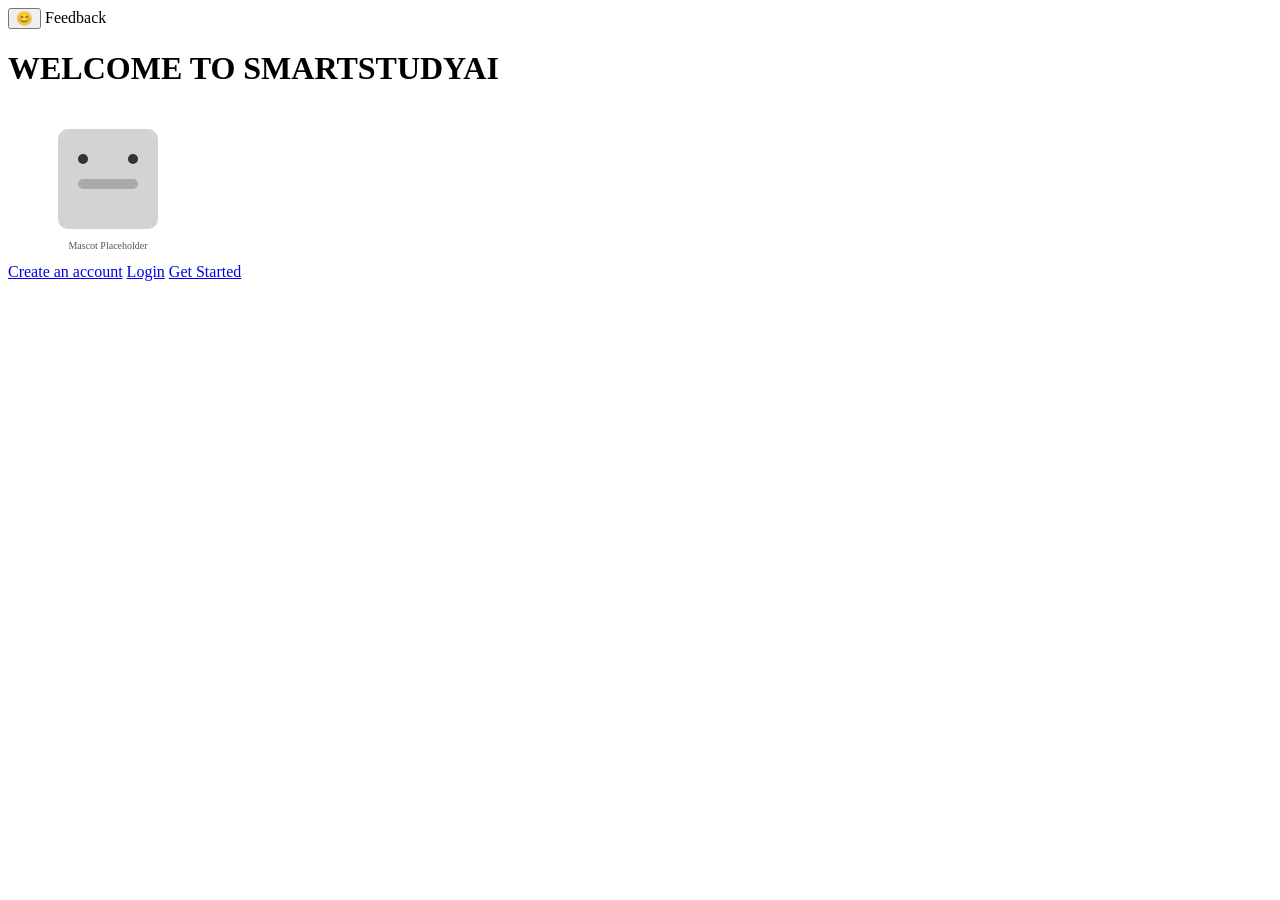
==== index.html @ 6554e06e "update" ====
<!DOCTYPE html>
<html lang="en">
  <head>
    <meta charset="UTF-8" />
    <meta name="viewport" content="width=device-width, initial-scale=1.0" />
    <title>Welcome - SmartStudyAI</title>
    <link rel="stylesheet" href="style.css" />
    <!-- Link to your CSS file -->
  </head>
  <body>
    <div class="container welcome-container">
      <header class="app-header">
        <!-- Optional: Add a logo or back button if needed on this specific screen -->
        <div class="feedback-button">
          <button type="button" aria-label="Feedback">😊</button>
          <span>Feedback</span>
        </div>
      </header>

      <main class="welcome-content">
        <h1>WELCOME TO SMARTSTUDYAI</h1>
        <div class="mascot-area">
          <!-- Placeholder for the robot mascot SVG or image -->
          <svg
            width="200"
            height="150"
            viewBox="0 0 200 150"
            fill="none"
            xmlns="http://www.w3.org/2000/svg"
          >
            <!-- Simplified representation of the mascot area -->
            <rect
              x="50"
              y="20"
              width="100"
              height="100"
              fill="#d3d3d3"
              rx="10"
            />
            <circle cx="75" cy="50" r="5" fill="#333" />
            <circle cx="125" cy="50" r="5" fill="#333" />
            <rect x="70" y="70" width="60" height="10" fill="#aaa" rx="5" />
            <text
              x="100"
              y="140"
              text-anchor="middle"
              font-size="10"
              fill="#555"
            >
              Mascot Placeholder
            </text>
          </svg>
        </div>
        <div class="action-buttons">
          <a href="register.html" class="btn btn-primary">Create an account</a>
          <a href="login.html" class="btn btn-secondary">Login</a>
          <a href="features.html" class="btn btn-tertiary">Get Started</a>
        </div>
      </main>
    </div>
  </body>
</html>
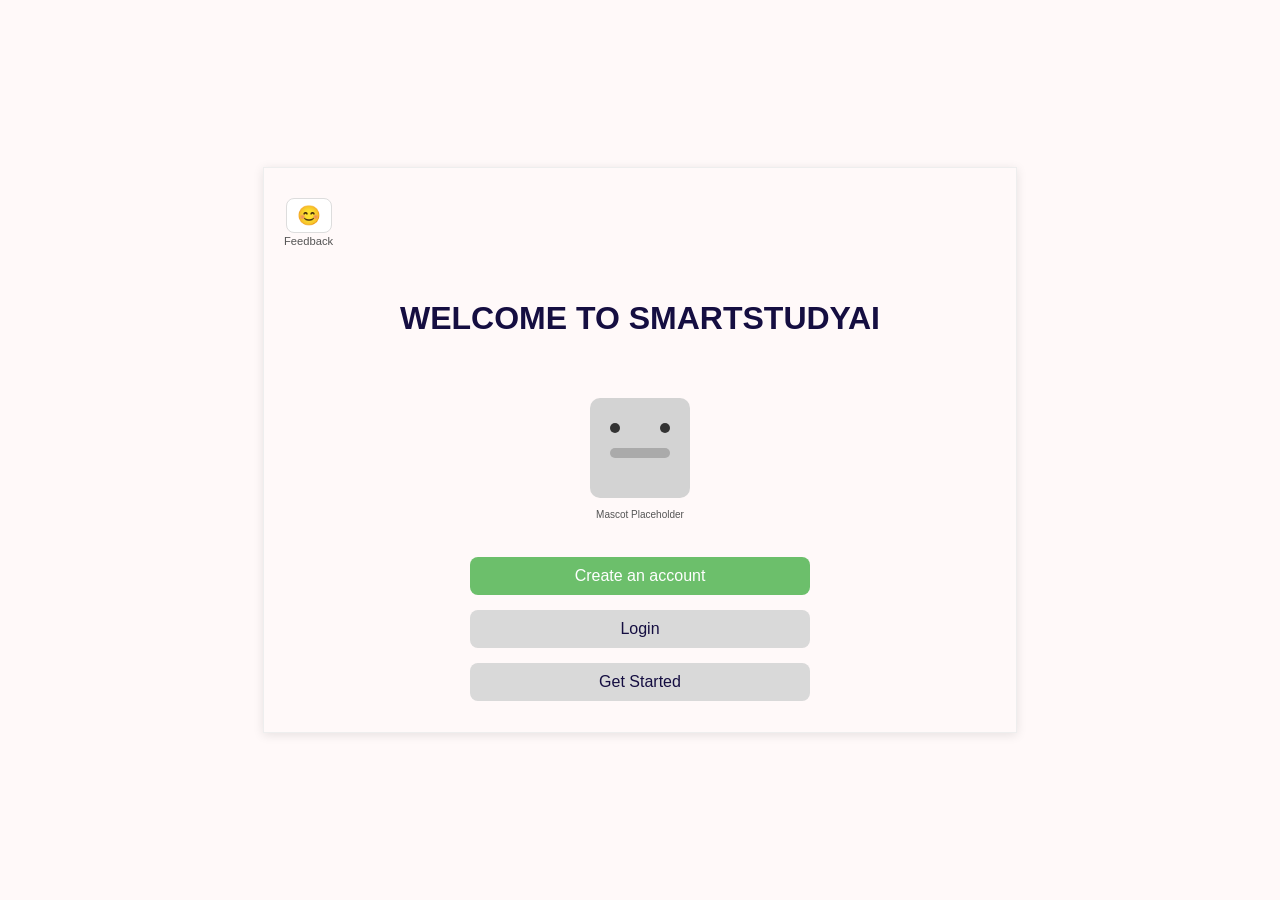
==== commit 69c60560: "change homepage" ====
--- a/index.html
+++ b/index.html
@@ -59,4 +59,4 @@
       </main>
     </div>
   </body>
-</html>+</html>
--- a/style.css
+++ b/style.css
@@ -0,0 +1,479 @@
+/* General Styles */
+body {
+    font-family: sans-serif; /* Choose a suitable font */
+    margin: 0;
+    background-color: #fff9f9; /* Light pinkish background */
+    color: #150e41; /* Dark blue text */
+    display: flex;
+    justify-content: center;
+    align-items: center;
+    min-height: 100vh;
+  }
+  
+  .container {
+    width: 100%;
+    max-width: 754px; /* Max width from SVG */
+    min-height: 566px; /* Min height from SVG */
+    background-color: #fff9f9;
+    padding: 20px;
+    box-sizing: border-box;
+    display: flex;
+    flex-direction: column;
+    position: relative; /* For footer positioning */
+    border: 1px solid #eee; /* Optional: to visualize container */
+    box-shadow: 0 2px 10px rgba(0, 0, 0, 0.1); /* Optional shadow */
+  }
+  
+  h1,
+  h2,
+  h3 {
+    text-align: center;
+    color: #150e41;
+  }
+  
+  /* Header */
+  .app-header {
+    display: flex;
+    justify-content: space-between;
+    align-items: center;
+    padding: 10px 0;
+    margin-bottom: 20px;
+    width: 100%;
+  }
+  
+  .app-header h2 {
+    margin: 0;
+    flex-grow: 1;
+    text-align: center;
+  }
+  
+  .back-button {
+    color: #150e41;
+    text-decoration: none;
+    font-size: 1em;
+    padding: 5px 10px;
+    background: none;
+    border: none;
+    cursor: pointer;
+  }
+  
+  .feedback-button {
+    display: flex;
+    flex-direction: column;
+    align-items: center;
+  }
+  
+  .feedback-button button {
+    background-color: #fff;
+    border: 1px solid #ddd;
+    border-radius: 8px;
+    padding: 5px 10px;
+    font-size: 1.2em;
+    cursor: pointer;
+    margin-bottom: 2px;
+  }
+  
+  .feedback-button span {
+    font-size: 0.7em;
+    color: #555;
+  }
+  
+  /* Footer */
+  .app-footer {
+    margin-top: auto; /* Pushes footer to bottom */
+    padding-top: 20px;
+    text-align: left;
+  }
+  
+  /* Buttons */
+  .btn {
+    display: inline-block;
+    padding: 10px 20px;
+    border: none;
+    border-radius: 8px;
+    cursor: pointer;
+    text-decoration: none;
+    font-size: 1em;
+    text-align: center;
+    margin: 5px;
+    background-color: #d9d9d9; /* Default grey */
+    color: #150e41;
+  }
+  
+  .btn-primary {
+    background-color: #6cbf6b; /* Green */
+    color: white;
+  }
+  
+  .btn-secondary {
+    background-color: #d9d9d9; /* Grey */
+    color: #150e41;
+  }
+  
+  .btn-tertiary {
+    background-color: #d9d9d9; /* Grey */
+    color: #150e41;
+  }
+  
+  .btn-login {
+    background-color: #6c8eef; /* Blue */
+    color: white;
+    width: 100%;
+    max-width: 200px;
+    margin: 15px auto 0;
+    display: block;
+  }
+  
+  .btn-create {
+    background-color: #6cbf6b; /* Green */
+    color: white;
+    width: 100%;
+    max-width: 200px;
+    margin: 15px auto 0;
+    display: block;
+  }
+  
+  .btn-premium {
+    background-color: #ffd700; /* Yellow/Gold */
+    color: #150e41;
+    padding: 8px 15px;
+  }
+  
+  .upload-button {
+    display: flex;
+    align-items: center;
+    justify-content: center;
+    padding: 15px 20px;
+    background-color: #f0f0f0;
+    border: 1px dashed #aaa;
+    border-radius: 8px;
+    cursor: pointer;
+    color: #555;
+    font-size: 1em;
+    width: 80%;
+    margin: 10px auto;
+  }
+  
+  .upload-icon {
+    margin-left: 10px;
+    font-size: 1.5em;
+    line-height: 1;
+  }
+  
+  .send-button {
+    padding: 10px 15px;
+    background-color: #6c8eef;
+    color: white;
+    border: none;
+    border-radius: 5px;
+    cursor: pointer;
+    margin-left: 10px;
+  }
+  
+  /* Welcome Screen */
+  .welcome-content {
+    display: flex;
+    flex-direction: column;
+    align-items: center;
+    flex-grow: 1;
+    justify-content: center;
+  }
+  
+  .mascot-area {
+    margin: 20px 0;
+    /* Add styles for mascot image/svg */
+  }
+  
+  .action-buttons {
+    display: flex;
+    flex-direction: column;
+    align-items: center;
+    width: 100%;
+    max-width: 300px;
+  }
+  
+  .action-buttons .btn {
+    width: 100%;
+    margin-bottom: 10px;
+  }
+  
+  /* Feature Selection */
+  .feature-selection-content {
+    flex-grow: 1;
+    display: flex;
+    flex-direction: column;
+    justify-content: center;
+  }
+  
+  .feature-grid {
+    display: grid;
+    grid-template-columns: repeat(3, 1fr);
+    gap: 30px;
+    padding: 20px 50px;
+    justify-items: center;
+    align-items: center;
+  }
+  
+  .feature-option {
+    display: flex;
+    justify-content: center;
+    align-items: center;
+    width: 120px; /* Adjust size as needed */
+    height: 120px; /* Adjust size as needed */
+    border: 2px solid #150e41;
+    border-radius: 50%;
+    background-color: #fff9f9;
+    color: #150e41;
+    font-size: 1em;
+    text-align: center;
+    text-decoration: none;
+    cursor: pointer;
+    transition: background-color 0.2s, color 0.2s;
+    position: relative; /* For arrows */
+  }
+  
+  .feature-option:hover {
+    background-color: #150e41;
+    color: #fff9f9;
+  }
+  
+  /* Add arrows using pseudo-elements (example for top arrow) */
+  .feature-option.chat-option::before {
+    content: "↓";
+    position: absolute;
+    top: -25px;
+    font-size: 1.5em;
+    color: #150e41;
+  }
+  /* Add similar ::before or ::after for other arrows */
+  
+  /* Chat & Language Interfaces */
+  .chat-interface,
+  .language-interface {
+    display: flex;
+    flex-direction: column;
+    height: calc(
+      100% - 100px
+    ); /* Adjust based on header/footer height */
+    flex-grow: 1;
+  }
+  
+  .message-display-area {
+    flex-grow: 1;
+    border: 1px solid #eee;
+    background-color: #f0f0f0; /* Light grey display area */
+    margin-bottom: 15px;
+    padding: 15px;
+    overflow-y: auto;
+    border-radius: 8px;
+  }
+  
+  .message {
+    padding: 8px 12px;
+    border-radius: 15px;
+    margin-bottom: 10px;
+    max-width: 70%;
+  }
+  
+  .bot-message {
+    background-color: #fff;
+    border: 1px solid #ddd;
+    align-self: flex-start;
+    border-bottom-left-radius: 0;
+  }
+  
+  .user-message {
+    background-color: #d1e7dd; /* Example user message color */
+    align-self: flex-end;
+    margin-left: auto;
+    border-bottom-right-radius: 0;
+  }
+  
+  .message-input-area {
+    display: flex;
+    padding: 10px;
+    background-color: #f8f8f8;
+    border-radius: 8px;
+    border: 1px solid #eee;
+  }
+  
+  .message-input-area input[type="text"] {
+    flex-grow: 1;
+    padding: 10px;
+    border: 1px solid #ccc;
+    border-radius: 5px;
+  }
+  
+  /* Tutor, Solver, Explainer Interfaces */
+  .tutor-interface,
+  .solver-interface,
+  .explainer-interface {
+    flex-grow: 1;
+    display: flex;
+    justify-content: center;
+    align-items: center;
+  }
+  
+  .input-options {
+    background-color: #f0f0f0; /* Grey background box */
+    padding: 40px;
+    border-radius: 10px;
+    text-align: center;
+    width: 80%;
+    max-width: 500px;
+    border: 1px solid #ddd;
+  }
+  
+  .input-options textarea,
+  .input-options input[type="url"] {
+    width: 100%;
+    padding: 10px;
+    margin-bottom: 15px;
+    border: 1px solid #ccc;
+    border-radius: 5px;
+    box-sizing: border-box;
+    min-height: 80px;
+  }
+  
+  .option-divider {
+    display: block;
+    margin: 15px 0;
+    color: #555;
+    font-weight: bold;
+  }
+  
+  /* Grammar Interface */
+  .grammar-interface {
+    flex-grow: 1;
+    display: flex;
+    flex-direction: column;
+  }
+  
+  .grammar-input-area {
+    flex-grow: 1;
+    width: 100%;
+    padding: 15px;
+    border: 1px solid #ccc;
+    border-radius: 8px;
+    box-sizing: border-box;
+    margin-bottom: 20px;
+    resize: vertical;
+  }
+  
+  .suggestion-area {
+    background-color: #f0f0f0;
+    padding: 15px;
+    border-radius: 8px;
+    border: 1px solid #ddd;
+  }
+  
+  .suggestion-area h3 {
+    margin-top: 0;
+    text-align: left;
+    font-size: 1.1em;
+    margin-bottom: 10px;
+  }
+  
+  .suggestion-count {
+    background-color: #aaa;
+    color: white;
+    border-radius: 50%;
+    padding: 2px 6px;
+    font-size: 0.8em;
+    margin-left: 5px;
+  }
+  
+  .suggestion-categories {
+    display: flex;
+    justify-content: space-around;
+    margin-bottom: 15px;
+    border-bottom: 1px solid #ccc;
+    padding-bottom: 10px;
+  }
+  
+  .suggestion-category {
+    background: none;
+    border: none;
+    padding: 5px 10px;
+    cursor: pointer;
+    color: #150e41;
+    border-bottom: 3px solid transparent; /* For active state */
+    position: relative;
+  }
+  .suggestion-category::before {
+    /* Placeholder for the colored lines */
+    content: "";
+    position: absolute;
+    bottom: -1px; /* Adjust to align with border */
+    left: 10%;
+    width: 80%;
+    height: 3px;
+  }
+  .suggestion-category.correctness::before {
+    background-color: red;
+  }
+  .suggestion-category.clarity::before {
+    background-color: blue;
+  }
+  .suggestion-category.engagement::before {
+    background-color: green;
+  }
+  .suggestion-category.delivery::before {
+    background-color: purple;
+  }
+  
+  /* Login & Register Screens */
+  .login-content,
+  .register-content {
+    flex-grow: 1;
+    display: flex;
+    flex-direction: column;
+    justify-content: center;
+    align-items: center;
+  }
+  
+  .login-form,
+  .register-form {
+    background-color: white;
+    padding: 30px 40px;
+    border-radius: 10px;
+    box-shadow: 0 2px 5px rgba(0, 0, 0, 0.1);
+    width: 100%;
+    max-width: 400px;
+    border: 1px solid #eee;
+  }
+  
+  .login-form h2,
+  .register-form h2 {
+    margin-top: 0;
+    margin-bottom: 25px;
+  }
+  
+  .form-group {
+    margin-bottom: 15px;
+  }
+  
+  .form-group input[type="text"],
+  .form-group input[type="password"],
+  .form-group input[type="email"] {
+    width: 100%;
+    padding: 12px;
+    border: 1px solid #ccc;
+    border-radius: 5px;
+    box-sizing: border-box;
+    background-color: #f8f8f8;
+  }
+  
+  /* Screen Reader Only class */
+  .sr-only {
+    position: absolute;
+    width: 1px;
+    height: 1px;
+    padding: 0;
+    margin: -1px;
+    overflow: hidden;
+    clip: rect(0, 0, 0, 0);
+    white-space: nowrap;
+    border-width: 0;
+  }
+  
